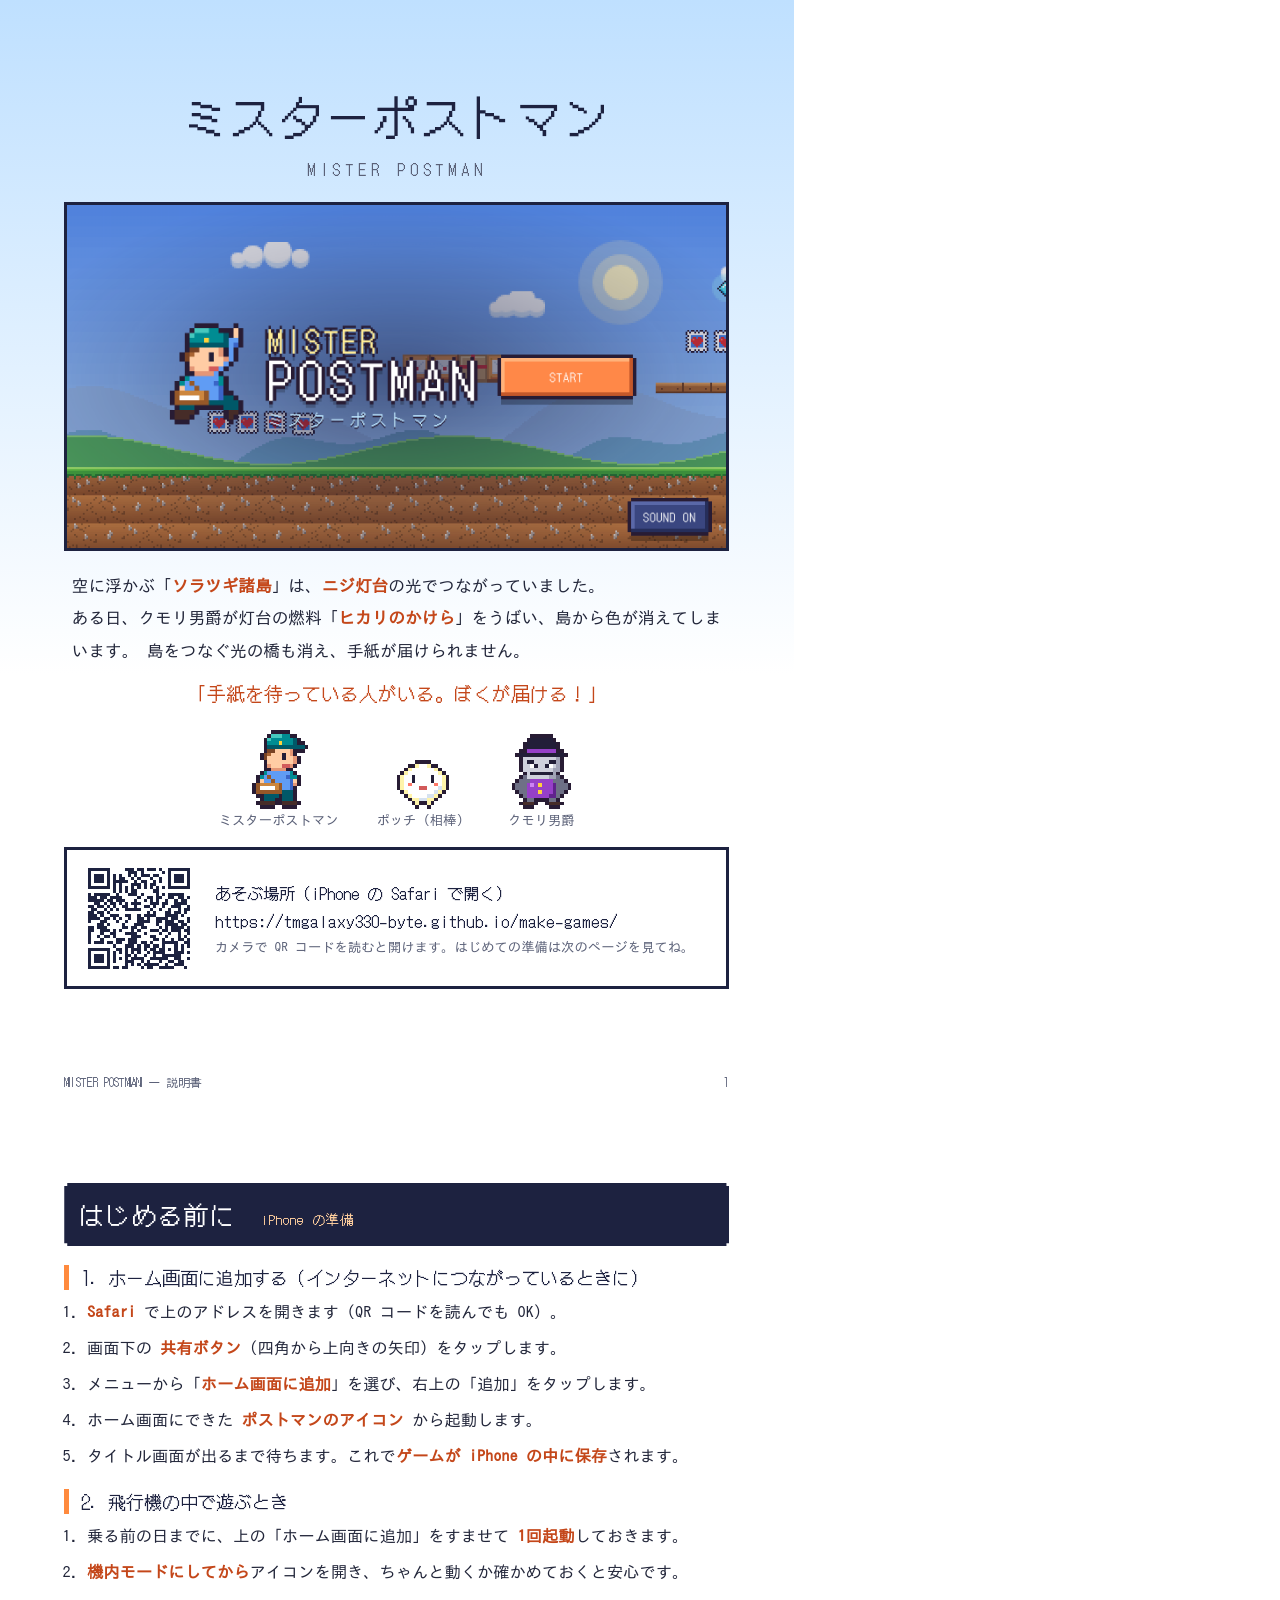
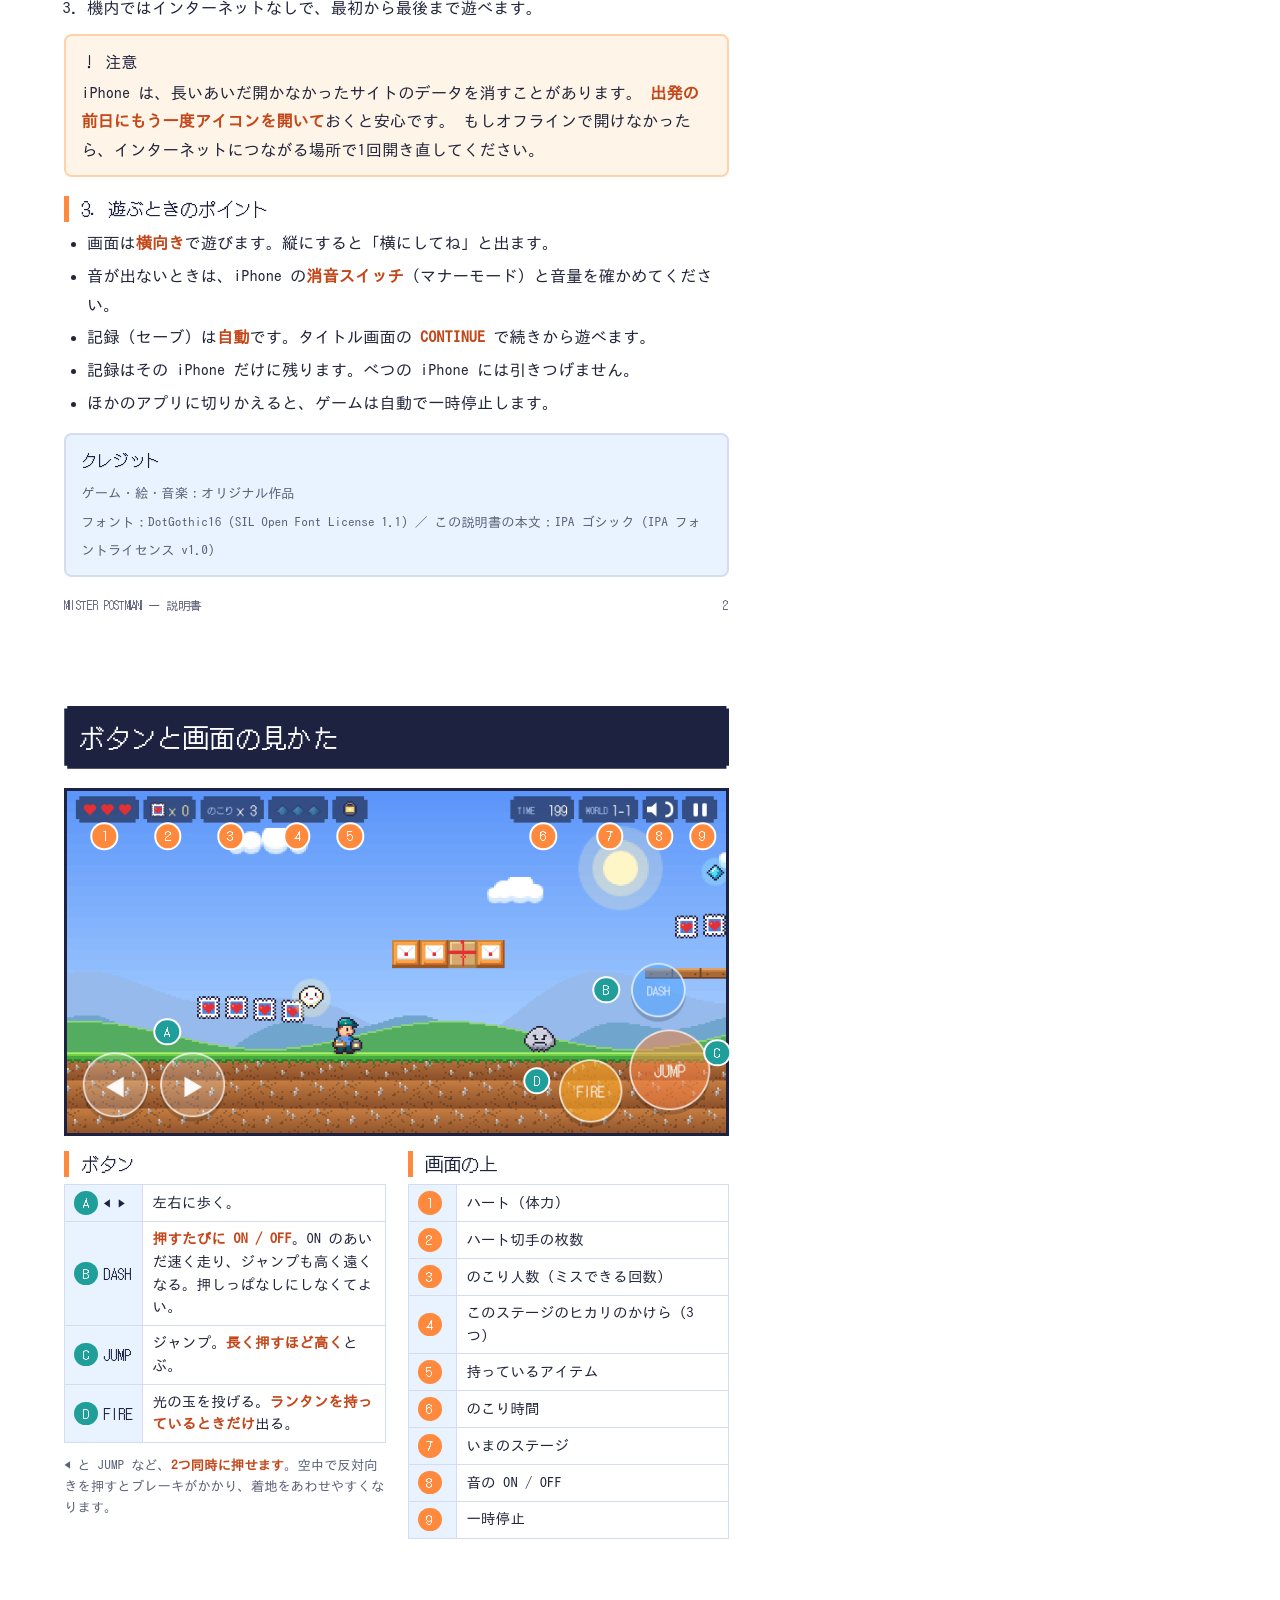
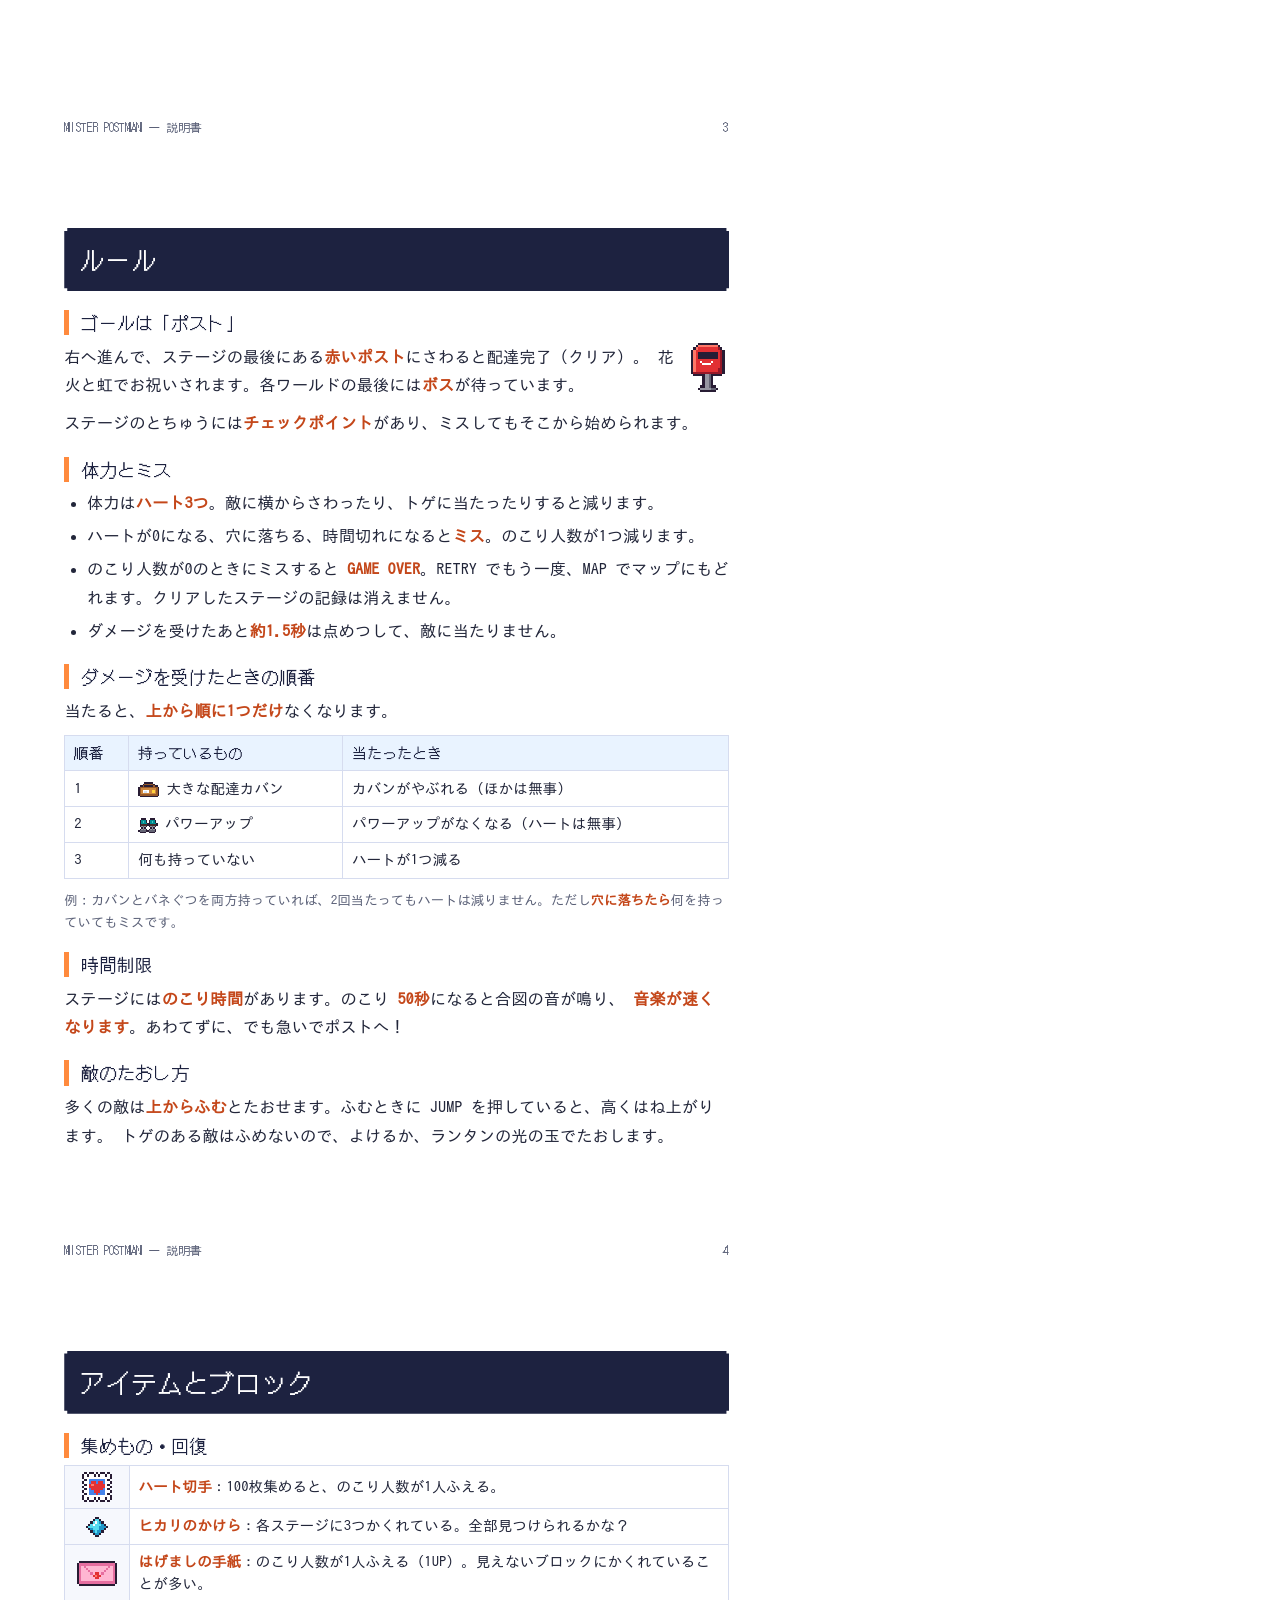
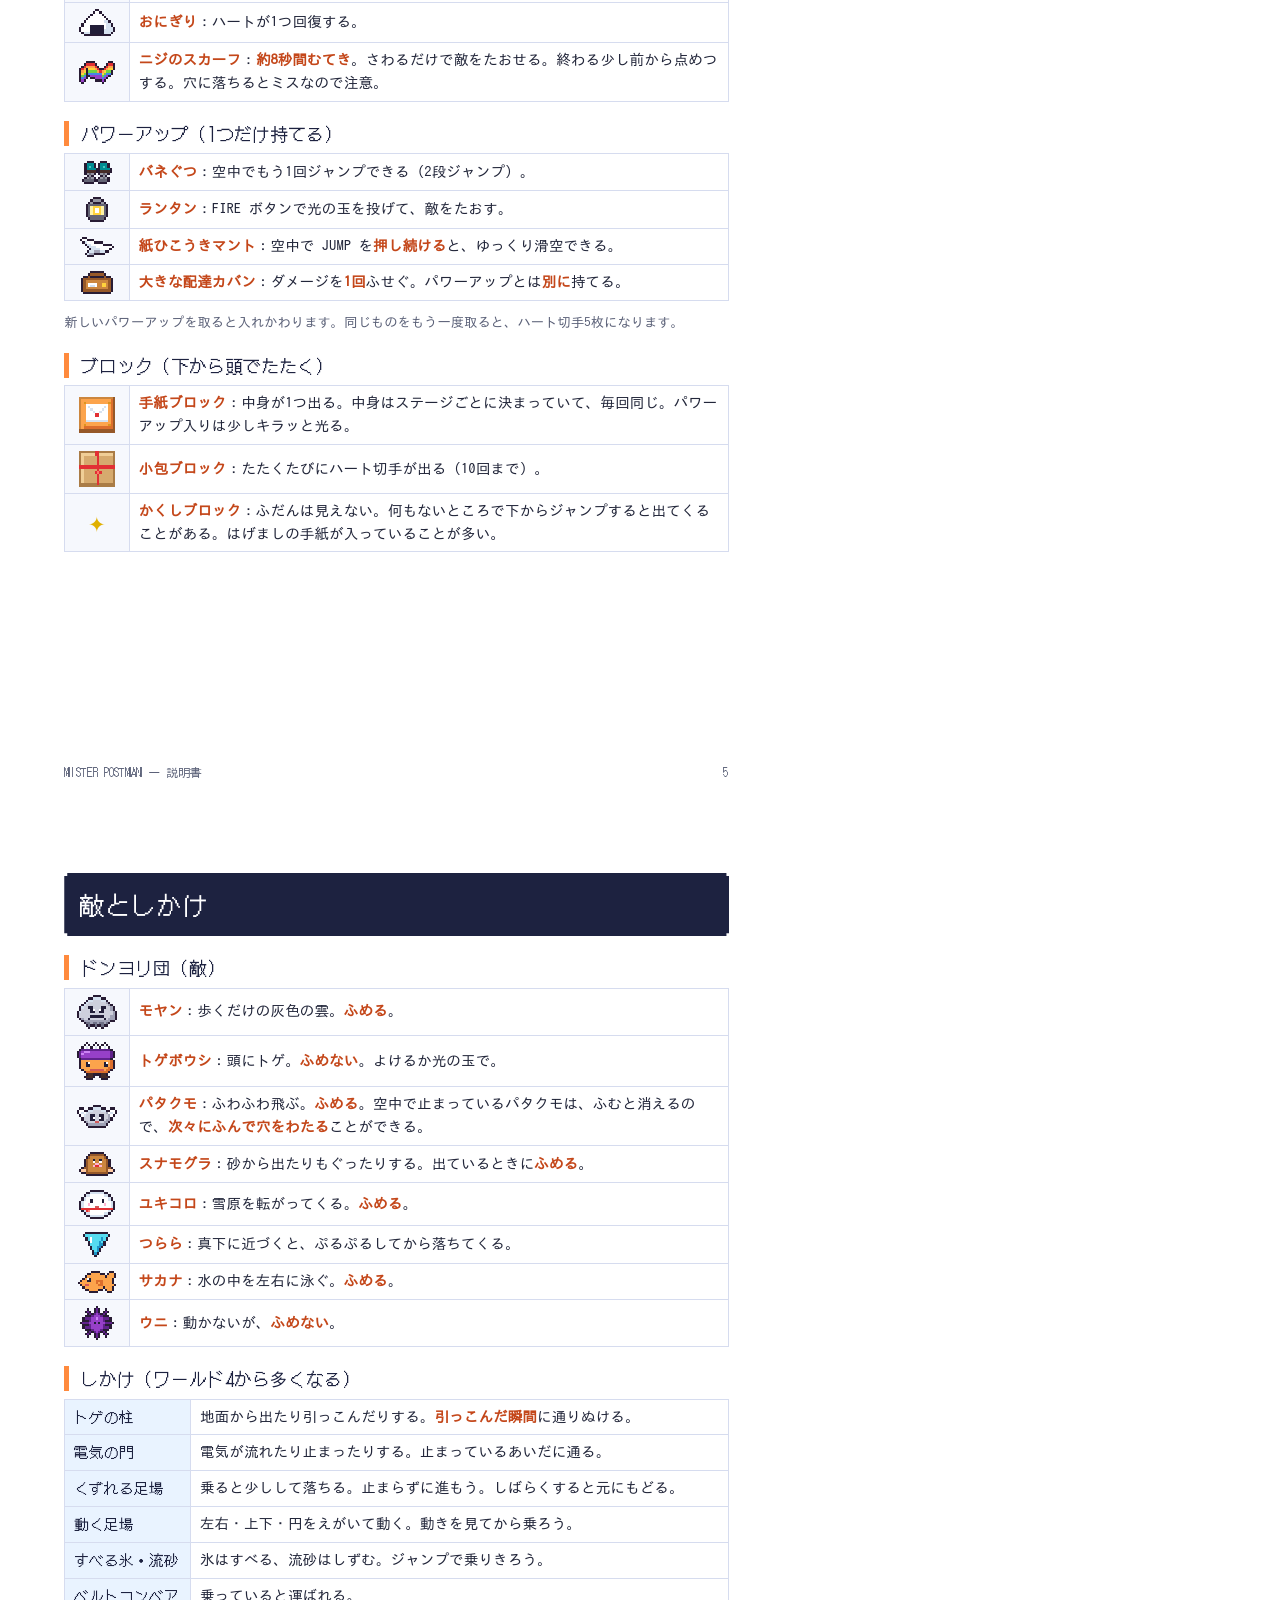
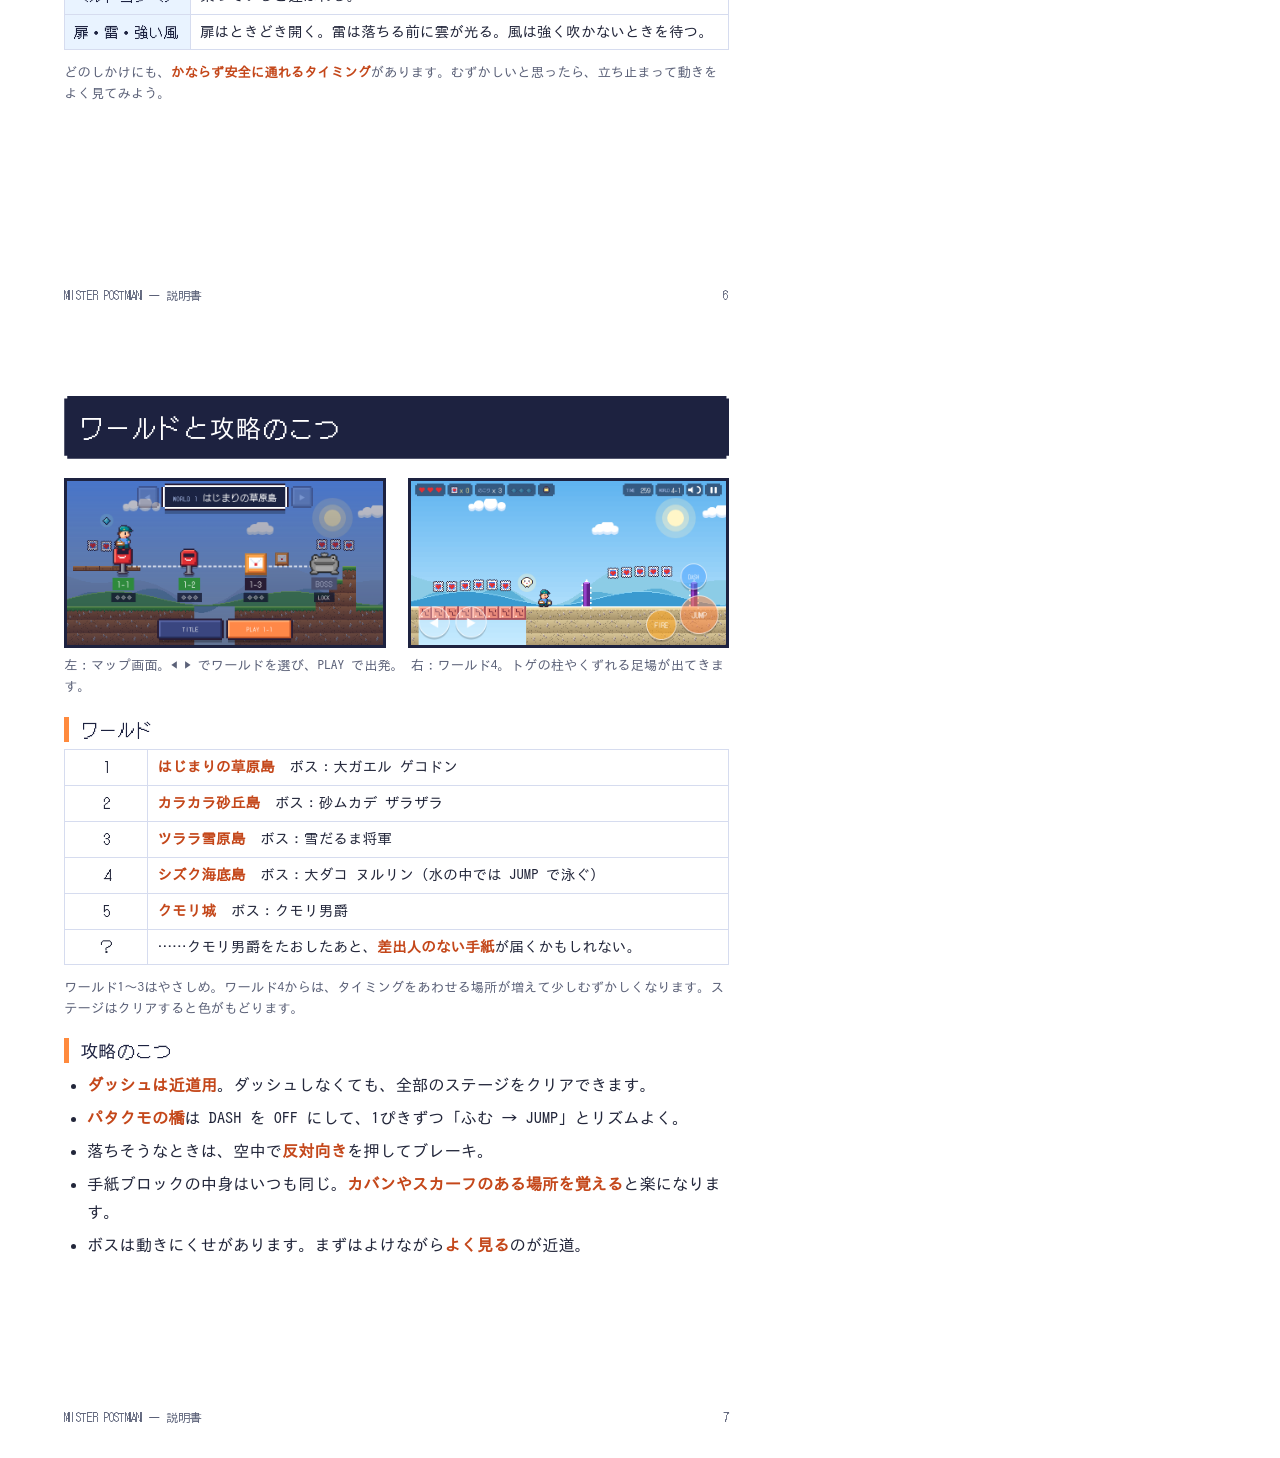
==== docs/manual/manual.html @ d71a72eb "Add player manual (PDF) and fix HUD wrapping on phone-width screens - docs/manual.pdf: 7-page A4 man" ====
<!doctype html>
<html lang="ja">
<head>
<meta charset="utf-8">
<title>ミスターポストマン 説明書</title>
<style>
  @font-face { font-family: "Dot"; src: url("../../game/fonts/DotGothic16-subset.woff2") format("woff2"); }
  @page { size: A4; margin: 0; }
  :root { --navy: #1d2240; --ink: #22263a; --sub: #5b6178; --orange: #ff8a3d; --teal: #1f9e9a; --sky: #e9f3ff; --line: #d6dcef; }
  * { box-sizing: border-box; }
  html, body { margin: 0; background: #fff; color: var(--ink); font-family: "IPAGothic", "IPAPGothic", sans-serif; font-size: 12.2pt; line-height: 1.75; }
  .page { width: 210mm; height: 297mm; padding: 16mm 17mm 14mm; position: relative; overflow: hidden; page-break-after: always; }
  .page:last-child { page-break-after: auto; }
  .foot { position: absolute; bottom: 8mm; left: 17mm; right: 17mm; display: flex; justify-content: space-between; font-family: "Dot", "IPAGothic"; font-size: 9pt; color: var(--sub); }
  h1, h2, h3, .dot { font-family: "Dot", "IPAGothic", sans-serif; font-weight: 400; }
  h2 { font-size: 19pt; margin: 0 0 5mm; padding: 2.5mm 4mm; background: var(--navy); color: #fff; letter-spacing: .04em;
       clip-path: polygon(0 3px,3px 3px,3px 0,calc(100% - 3px) 0,calc(100% - 3px) 3px,100% 3px,100% calc(100% - 3px),calc(100% - 3px) calc(100% - 3px),calc(100% - 3px) 100%,3px 100%,3px calc(100% - 3px),0 calc(100% - 3px)); }
  h2 small { font-size: 10pt; color: #ffcf9e; margin-left: 3mm; }
  h3 { font-size: 13.5pt; margin: 5mm 0 2mm; color: var(--navy); border-left: 5px solid var(--orange); padding-left: 3mm; line-height: 1.4; }
  p { margin: 0 0 2.5mm; }
  b, strong { color: #c4471a; font-weight: 700; }
  img.shot { width: 100%; display: block; border: 3px solid var(--navy); image-rendering: auto; }
  img.s { image-rendering: pixelated; vertical-align: middle; }
  table { width: 100%; border-collapse: collapse; margin: 1mm 0 3mm; font-size: 11pt; line-height: 1.55; }
  th, td { border: 1px solid var(--line); padding: 1.6mm 2.4mm; text-align: left; vertical-align: middle; }
  th { background: var(--sky); font-family: "Dot", "IPAGothic"; font-weight: 400; color: var(--navy); white-space: nowrap; }
  td.ic { width: 17mm; text-align: center; background: #f6f8fd; }
  ol, ul { margin: 0 0 3mm; padding-left: 6mm; }
  li { margin-bottom: 1.2mm; }
  .box { background: var(--sky); border: 2px solid var(--line); padding: 3mm 4mm; margin: 3mm 0; border-radius: 2mm; }
  .warn { background: #fff4e8; border-color: #ffd2a8; }
  .box .t { font-family: "Dot", "IPAGothic"; color: var(--navy); font-size: 12pt; display: block; margin-bottom: 1mm; }
  .num { display: inline-flex; align-items: center; justify-content: center; width: 6.2mm; height: 6.2mm; border-radius: 50%; background: var(--orange); color: #fff;
         font-family: "Dot", "IPAGothic"; font-size: 10pt; line-height: 1; margin-right: 1.5mm; vertical-align: 1px; }
  .num.b { background: var(--teal); }
  .annot { position: relative; }
  .annot .num { position: absolute; transform: translate(-50%, -50%); box-shadow: 0 0 0 2px #fff; margin: 0; }
  .two { display: grid; grid-template-columns: 1fr 1fr; gap: 6mm; }
  /* 表紙 */
  .cover { background: linear-gradient(#bfe0ff, #fff 60%); }
  .cover h1 { font-size: 34pt; text-align: center; margin: 4mm 0 0; color: var(--navy); letter-spacing: .06em; }
  .cover .en { text-align: center; font-family: "Dot"; color: var(--sub); letter-spacing: .3em; margin-bottom: 5mm; }
  .cover .story { font-size: 12.5pt; line-height: 1.95; margin: 5mm 2mm; }
  .cover .story .q { display: block; text-align: center; font-family: "Dot", "IPAGothic"; font-size: 14pt; color: #c4471a; margin-top: 2mm; }
  .cast { display: flex; justify-content: center; gap: 10mm; margin: 4mm 0; align-items: flex-end; }
  .cast div { text-align: center; font-size: 10pt; color: var(--sub); }
  .qrrow { display: flex; gap: 5mm; align-items: center; background: #fff; border: 3px solid var(--navy); padding: 3mm 4mm; }
  .qrrow img { width: 30mm; height: 30mm; image-rendering: pixelated; }
  .url { font-family: "Dot", monospace; font-size: 12.5pt; color: var(--navy); word-break: break-all; }
  .small { font-size: 10pt; color: var(--sub); line-height: 1.6; }
  .steps li { margin-bottom: 2mm; }
  .worlds td:first-child { width: 22mm; text-align: center; font-family: "Dot", "IPAGothic"; }
</style>
</head>
<body>

<!-- 1 表紙 -->
<section class="page cover">
  <h1>ミスターポストマン</h1>
  <div class="en">MISTER POSTMAN</div>
  <img class="shot" src="img/title.png" alt="タイトル画面">
  <div class="story">
    空に浮かぶ「<b>ソラツギ諸島</b>」は、<b>ニジ灯台</b>の光でつながっていました。<br>
    ある日、クモリ男爵が灯台の燃料「<b>ヒカリのかけら</b>」をうばい、島から色が消えてしまいます。
    島をつなぐ光の橋も消え、手紙が届けられません。
    <span class="q">「手紙を待っている人がいる。ぼくが届ける！」</span>
  </div>
  <div class="cast">
    <div><img class="s" data-s="STAND" data-z="5"><br>ミスターポストマン</div>
    <div><img class="s" data-s="POCCHI" data-z="5"><br>ポッチ（相棒）</div>
    <div><img class="s" data-s="BARON" data-z="5"><br>クモリ男爵</div>
  </div>
  <div class="qrrow">
    <img src="img/qr.png" alt="QRコード">
    <div>
      <div class="dot" style="color:var(--navy)">あそぶ場所（iPhone の Safari で開く）</div>
      <div class="url">https://tmgalaxy330-byte.github.io/make-games/</div>
      <div class="small">カメラで QR コードを読むと開けます。はじめての準備は次のページを見てね。</div>
    </div>
  </div>
  <div class="foot"><span>MISTER POSTMAN — 説明書</span><span>1</span></div>
</section>

<!-- 2 はじめる前に -->
<section class="page">
  <h2>はじめる前に <small>iPhone の準備</small></h2>
  <h3>1. ホーム画面に追加する（インターネットにつながっているときに）</h3>
  <ol class="steps">
    <li><b>Safari</b> で上のアドレスを開きます（QR コードを読んでも OK）。</li>
    <li>画面下の <b>共有ボタン</b>（四角から上向きの矢印）をタップします。</li>
    <li>メニューから「<b>ホーム画面に追加</b>」を選び、右上の「追加」をタップします。</li>
    <li>ホーム画面にできた <b>ポストマンのアイコン</b> から起動します。</li>
    <li>タイトル画面が出るまで待ちます。これで<b>ゲームが iPhone の中に保存</b>されます。</li>
  </ol>
  <h3>2. 飛行機の中で遊ぶとき</h3>
  <ol class="steps">
    <li>乗る前の日までに、上の「ホーム画面に追加」をすませて <b>1回起動</b>しておきます。</li>
    <li><b>機内モードにしてから</b>アイコンを開き、ちゃんと動くか確かめておくと安心です。</li>
    <li>機内ではインターネットなしで、最初から最後まで遊べます。</li>
  </ol>
  <div class="box warn"><span class="t">！ 注意</span>
    iPhone は、長いあいだ開かなかったサイトのデータを消すことがあります。
    <b>出発の前日にもう一度アイコンを開いて</b>おくと安心です。
    もしオフラインで開けなかったら、インターネットにつながる場所で1回開き直してください。
  </div>
  <h3>3. 遊ぶときのポイント</h3>
  <ul>
    <li>画面は<b>横向き</b>で遊びます。縦にすると「横にしてね」と出ます。</li>
    <li>音が出ないときは、iPhone の<b>消音スイッチ</b>（マナーモード）と音量を確かめてください。</li>
    <li>記録（セーブ）は<b>自動</b>です。タイトル画面の <b>CONTINUE</b> で続きから遊べます。</li>
    <li>記録はその iPhone だけに残ります。べつの iPhone には引きつげません。</li>
    <li>ほかのアプリに切りかえると、ゲームは自動で一時停止します。</li>
  </ul>
  <div class="box" style="margin-top:4mm"><span class="t">クレジット</span>
    <span class="small">ゲーム・絵・音楽：オリジナル作品<br>
    フォント：DotGothic16（SIL Open Font License 1.1）／ この説明書の本文：IPA ゴシック（IPA フォントライセンス v1.0）</span>
  </div>
  <div class="foot"><span>MISTER POSTMAN — 説明書</span><span>2</span></div>
</section>

<!-- 3 ボタンと画面 -->
<section class="page">
  <h2>ボタンと画面の見かた</h2>
  <div class="annot">
    <img class="shot" src="img/play.png" alt="ゲーム画面">
    <span class="num" style="left:6%;top:14%">1</span>
    <span class="num" style="left:15.6%;top:14%">2</span>
    <span class="num" style="left:25%;top:14%">3</span>
    <span class="num" style="left:35%;top:14%">4</span>
    <span class="num" style="left:43%;top:14%">5</span>
    <span class="num" style="left:72%;top:14%">6</span>
    <span class="num" style="left:82%;top:14%">7</span>
    <span class="num" style="left:89.5%;top:14%">8</span>
    <span class="num" style="left:96%;top:14%">9</span>
    <span class="num b" style="left:15.5%;top:70%">A</span>
    <span class="num b" style="left:81.5%;top:58%">B</span>
    <span class="num b" style="left:98.2%;top:76%">C</span>
    <span class="num b" style="left:71%;top:84%">D</span>
  </div>
  <div class="two" style="margin-top:4mm">
    <div>
      <h3 style="margin-top:0">ボタン</h3>
      <table>
        <tr><th><span class="num b">A</span>◀ ▶</th><td>左右に歩く。</td></tr>
        <tr><th><span class="num b">B</span>DASH</th><td><b>押すたびに ON / OFF</b>。ON のあいだ速く走り、ジャンプも高く遠くなる。押しっぱなしにしなくてよい。</td></tr>
        <tr><th><span class="num b">C</span>JUMP</th><td>ジャンプ。<b>長く押すほど高く</b>とぶ。</td></tr>
        <tr><th><span class="num b">D</span>FIRE</th><td>光の玉を投げる。<b>ランタンを持っているときだけ</b>出る。</td></tr>
      </table>
      <p class="small">◀ と JUMP など、<b>2つ同時に押せます</b>。空中で反対向きを押すとブレーキがかかり、着地をあわせやすくなります。</p>
    </div>
    <div>
      <h3 style="margin-top:0">画面の上</h3>
      <table>
        <tr><th><span class="num">1</span></th><td>ハート（体力）</td></tr>
        <tr><th><span class="num">2</span></th><td>ハート切手の枚数</td></tr>
        <tr><th><span class="num">3</span></th><td>のこり人数（ミスできる回数）</td></tr>
        <tr><th><span class="num">4</span></th><td>このステージのヒカリのかけら（3つ）</td></tr>
        <tr><th><span class="num">5</span></th><td>持っているアイテム</td></tr>
        <tr><th><span class="num">6</span></th><td>のこり時間</td></tr>
        <tr><th><span class="num">7</span></th><td>いまのステージ</td></tr>
        <tr><th><span class="num">8</span></th><td>音の ON / OFF</td></tr>
        <tr><th><span class="num">9</span></th><td>一時停止</td></tr>
      </table>
    </div>
  </div>
  <div class="foot"><span>MISTER POSTMAN — 説明書</span><span>3</span></div>
</section>

<!-- 4 ルール -->
<section class="page">
  <h2>ルール</h2>
  <h3>ゴールは「ポスト」</h3>
  <p><img class="s" data-s="POST" data-z="3" style="float:right;margin:0 0 2mm 4mm">右へ進んで、ステージの最後にある<b>赤いポスト</b>にさわると配達完了（クリア）。
  花火と虹でお祝いされます。各ワールドの最後には<b>ボス</b>が待っています。</p>
  <p>ステージのとちゅうには<b>チェックポイント</b>があり、ミスしてもそこから始められます。</p>
  <h3>体力とミス</h3>
  <ul>
    <li>体力は<b>ハート3つ</b>。敵に横からさわったり、トゲに当たったりすると減ります。</li>
    <li>ハートが0になる、穴に落ちる、時間切れになると<b>ミス</b>。のこり人数が1つ減ります。</li>
    <li>のこり人数が0のときにミスすると <b>GAME OVER</b>。RETRY でもう一度、MAP でマップにもどれます。クリアしたステージの記録は消えません。</li>
    <li>ダメージを受けたあと<b>約1.5秒</b>は点めつして、敵に当たりません。</li>
  </ul>
  <h3>ダメージを受けたときの順番</h3>
  <p>当たると、<b>上から順に1つだけ</b>なくなります。</p>
  <table>
    <tr><th>順番</th><th>持っているもの</th><th>当たったとき</th></tr>
    <tr><td>1</td><td><img class="s" data-s="BIGBAG" data-z="2"> 大きな配達カバン</td><td>カバンがやぶれる（ほかは無事）</td></tr>
    <tr><td>2</td><td><img class="s" data-s="BOOTS" data-z="2"> パワーアップ</td><td>パワーアップがなくなる（ハートは無事）</td></tr>
    <tr><td>3</td><td>何も持っていない</td><td>ハートが1つ減る</td></tr>
  </table>
  <p class="small">例：カバンとバネぐつを両方持っていれば、2回当たってもハートは減りません。ただし<b>穴に落ちたら</b>何を持っていてもミスです。</p>
  <h3>時間制限</h3>
  <p>ステージには<b>のこり時間</b>があります。のこり <b>50秒</b>になると合図の音が鳴り、
  <b>音楽が速くなります</b>。あわてずに、でも急いでポストへ！</p>
  <h3>敵のたおし方</h3>
  <p>多くの敵は<b>上からふむ</b>とたおせます。ふむときに JUMP を押していると、高くはね上がります。
  トゲのある敵はふめないので、よけるか、ランタンの光の玉でたおします。</p>
  <div class="foot"><span>MISTER POSTMAN — 説明書</span><span>4</span></div>
</section>

<!-- 5 アイテムとブロック -->
<section class="page">
  <h2>アイテムとブロック</h2>
  <h3>集めもの・回復</h3>
  <table>
    <tr><td class="ic"><img class="s" data-s="STAMP" data-z="3"></td><td><b>ハート切手</b>：100枚集めると、のこり人数が1人ふえる。</td></tr>
    <tr><td class="ic"><img class="s" data-s="GEM" data-z="3"></td><td><b>ヒカリのかけら</b>：各ステージに3つかくれている。全部見つけられるかな？</td></tr>
    <tr><td class="ic"><img class="s" data-s="LETTER_1UP" data-z="3"></td><td><b>はげましの手紙</b>：のこり人数が1人ふえる（1UP）。見えないブロックにかくれていることが多い。</td></tr>
    <tr><td class="ic"><img class="s" data-s="ONIGIRI" data-z="3"></td><td><b>おにぎり</b>：ハートが1つ回復する。</td></tr>
    <tr><td class="ic"><img class="s" data-s="SCARF" data-z="3"></td><td><b>ニジのスカーフ</b>：<b>約8秒間むてき</b>。さわるだけで敵をたおせる。終わる少し前から点めつする。穴に落ちるとミスなので注意。</td></tr>
  </table>
  <h3>パワーアップ（1つだけ持てる）</h3>
  <table>
    <tr><td class="ic"><img class="s" data-s="BOOTS" data-z="3"></td><td><b>バネぐつ</b>：空中でもう1回ジャンプできる（2段ジャンプ）。</td></tr>
    <tr><td class="ic"><img class="s" data-s="LANTERN" data-z="3"></td><td><b>ランタン</b>：FIRE ボタンで光の玉を投げて、敵をたおす。</td></tr>
    <tr><td class="ic"><img class="s" data-s="PLANE" data-z="3"></td><td><b>紙ひこうきマント</b>：空中で JUMP を<b>押し続ける</b>と、ゆっくり滑空できる。</td></tr>
    <tr><td class="ic"><img class="s" data-s="BIGBAG" data-z="3"></td><td><b>大きな配達カバン</b>：ダメージを<b>1回</b>ふせぐ。パワーアップとは<b>別に</b>持てる。</td></tr>
  </table>
  <p class="small">新しいパワーアップを取ると入れかわります。同じものをもう一度取ると、ハート切手5枚になります。</p>
  <h3>ブロック（下から頭でたたく）</h3>
  <table>
    <tr><td class="ic"><img class="s" data-s="LETTERBLK" data-z="3"></td><td><b>手紙ブロック</b>：中身が1つ出る。中身はステージごとに決まっていて、毎回同じ。パワーアップ入りは少しキラッと光る。</td></tr>
    <tr><td class="ic"><img class="s" data-s="PARCEL" data-z="3"></td><td><b>小包ブロック</b>：たたくたびにハート切手が出る（10回まで）。</td></tr>
    <tr><td class="ic dot" style="font-size:16pt;color:#e0b000">✦</td><td><b>かくしブロック</b>：ふだんは見えない。何もないところで下からジャンプすると出てくることがある。はげましの手紙が入っていることが多い。</td></tr>
  </table>
  <div class="foot"><span>MISTER POSTMAN — 説明書</span><span>5</span></div>
</section>

<!-- 6 敵としかけ -->
<section class="page">
  <h2>敵としかけ</h2>
  <h3>ドンヨリ団（敵）</h3>
  <table>
    <tr><td class="ic"><img class="s" data-s="MOYAN" data-z="3"></td><td><b>モヤン</b>：歩くだけの灰色の雲。<b>ふめる</b>。</td></tr>
    <tr><td class="ic"><img class="s" data-s="TOGE" data-z="3"></td><td><b>トゲボウシ</b>：頭にトゲ。<b>ふめない</b>。よけるか光の玉で。</td></tr>
    <tr><td class="ic"><img class="s" data-s="PATA" data-z="3"></td><td><b>パタクモ</b>：ふわふわ飛ぶ。<b>ふめる</b>。空中で止まっているパタクモは、ふむと消えるので、<b>次々にふんで穴をわたる</b>ことができる。</td></tr>
    <tr><td class="ic"><img class="s" data-s="MOGU" data-z="3"></td><td><b>スナモグラ</b>：砂から出たりもぐったりする。出ているときに<b>ふめる</b>。</td></tr>
    <tr><td class="ic"><img class="s" data-s="YUKI" data-z="3"></td><td><b>ユキコロ</b>：雪原を転がってくる。<b>ふめる</b>。</td></tr>
    <tr><td class="ic"><img class="s" data-s="TSURARA" data-z="3"></td><td><b>つらら</b>：真下に近づくと、ぷるぷるしてから落ちてくる。</td></tr>
    <tr><td class="ic"><img class="s" data-s="SAKANA" data-z="3"></td><td><b>サカナ</b>：水の中を左右に泳ぐ。<b>ふめる</b>。</td></tr>
    <tr><td class="ic"><img class="s" data-s="UNI" data-z="3"></td><td><b>ウニ</b>：動かないが、<b>ふめない</b>。</td></tr>
  </table>
  <h3>しかけ（ワールド4から多くなる）</h3>
  <table>
    <tr><th>トゲの柱</th><td>地面から出たり引っこんだりする。<b>引っこんだ瞬間</b>に通りぬける。</td></tr>
    <tr><th>電気の門</th><td>電気が流れたり止まったりする。止まっているあいだに通る。</td></tr>
    <tr><th>くずれる足場</th><td>乗ると少しして落ちる。止まらずに進もう。しばらくすると元にもどる。</td></tr>
    <tr><th>動く足場</th><td>左右・上下・円をえがいて動く。動きを見てから乗ろう。</td></tr>
    <tr><th>すべる氷・流砂</th><td>氷はすべる、流砂はしずむ。ジャンプで乗りきろう。</td></tr>
    <tr><th>ベルトコンベア</th><td>乗っていると運ばれる。</td></tr>
    <tr><th>扉・雷・強い風</th><td>扉はときどき開く。雷は落ちる前に雲が光る。風は強く吹かないときを待つ。</td></tr>
  </table>
  <p class="small">どのしかけにも、<b>かならず安全に通れるタイミング</b>があります。むずかしいと思ったら、立ち止まって動きをよく見てみよう。</p>
  <div class="foot"><span>MISTER POSTMAN — 説明書</span><span>6</span></div>
</section>

<!-- 7 ワールドとこつ -->
<section class="page">
  <h2>ワールドと攻略のこつ</h2>
  <div class="two">
    <img class="shot" src="img/map.png" alt="マップ画面">
    <img class="shot" src="img/play4.png" alt="ワールド4の画面">
  </div>
  <p class="small" style="margin-top:2mm">左：マップ画面。◀ ▶ でワールドを選び、PLAY で出発。 右：ワールド4。トゲの柱やくずれる足場が出てきます。</p>
  <h3>ワールド</h3>
  <table class="worlds">
    <tr><td>1</td><td><b>はじまりの草原島</b>　ボス：大ガエル ゲコドン</td></tr>
    <tr><td>2</td><td><b>カラカラ砂丘島</b>　ボス：砂ムカデ ザラザラ</td></tr>
    <tr><td>3</td><td><b>ツララ雪原島</b>　ボス：雪だるま将軍</td></tr>
    <tr><td>4</td><td><b>シズク海底島</b>　ボス：大ダコ ヌルリン（水の中では JUMP で泳ぐ）</td></tr>
    <tr><td>5</td><td><b>クモリ城</b>　ボス：クモリ男爵</td></tr>
    <tr><td>？</td><td>……クモリ男爵をたおしたあと、<b>差出人のない手紙</b>が届くかもしれない。</td></tr>
  </table>
  <p class="small">ワールド1〜3はやさしめ。ワールド4からは、タイミングをあわせる場所が増えて少しむずかしくなります。ステージはクリアすると色がもどります。</p>
  <h3>攻略のこつ</h3>
  <ul>
    <li><b>ダッシュは近道用</b>。ダッシュしなくても、全部のステージをクリアできます。</li>
    <li><b>パタクモの橋</b>は DASH を OFF にして、1ぴきずつ「ふむ → JUMP」とリズムよく。</li>
    <li>落ちそうなときは、空中で<b>反対向き</b>を押してブレーキ。</li>
    <li>手紙ブロックの中身はいつも同じ。<b>カバンやスカーフのある場所を覚える</b>と楽になります。</li>
    <li>ボスは動きにくせがあります。まずはよけながら<b>よく見る</b>のが近道。</li>
  </ul>
  <div class="foot"><span>MISTER POSTMAN — 説明書</span><span>7</span></div>
</section>

<script src="../../game/sprites.js"></script>
<script>
  // ゲーム本体のドット絵データから、説明書用の絵を作る（にじまないように拡大）
  document.querySelectorAll('img.s').forEach(img => {
    const src = window.SPR[img.dataset.s];
    if (!src) { img.alt = '?'; return; }
    const z = Number(img.dataset.z || 3);
    const c = document.createElement('canvas');
    c.width = src.width * z; c.height = src.height * z;
    const g = c.getContext('2d'); g.imageSmoothingEnabled = false;
    g.drawImage(src, 0, 0, c.width, c.height);
    img.src = c.toDataURL();
    img.style.width = (src.width * z * 0.75) + 'px';
  });
  window.MANUAL_READY = true;
</script>
</body>
</html>
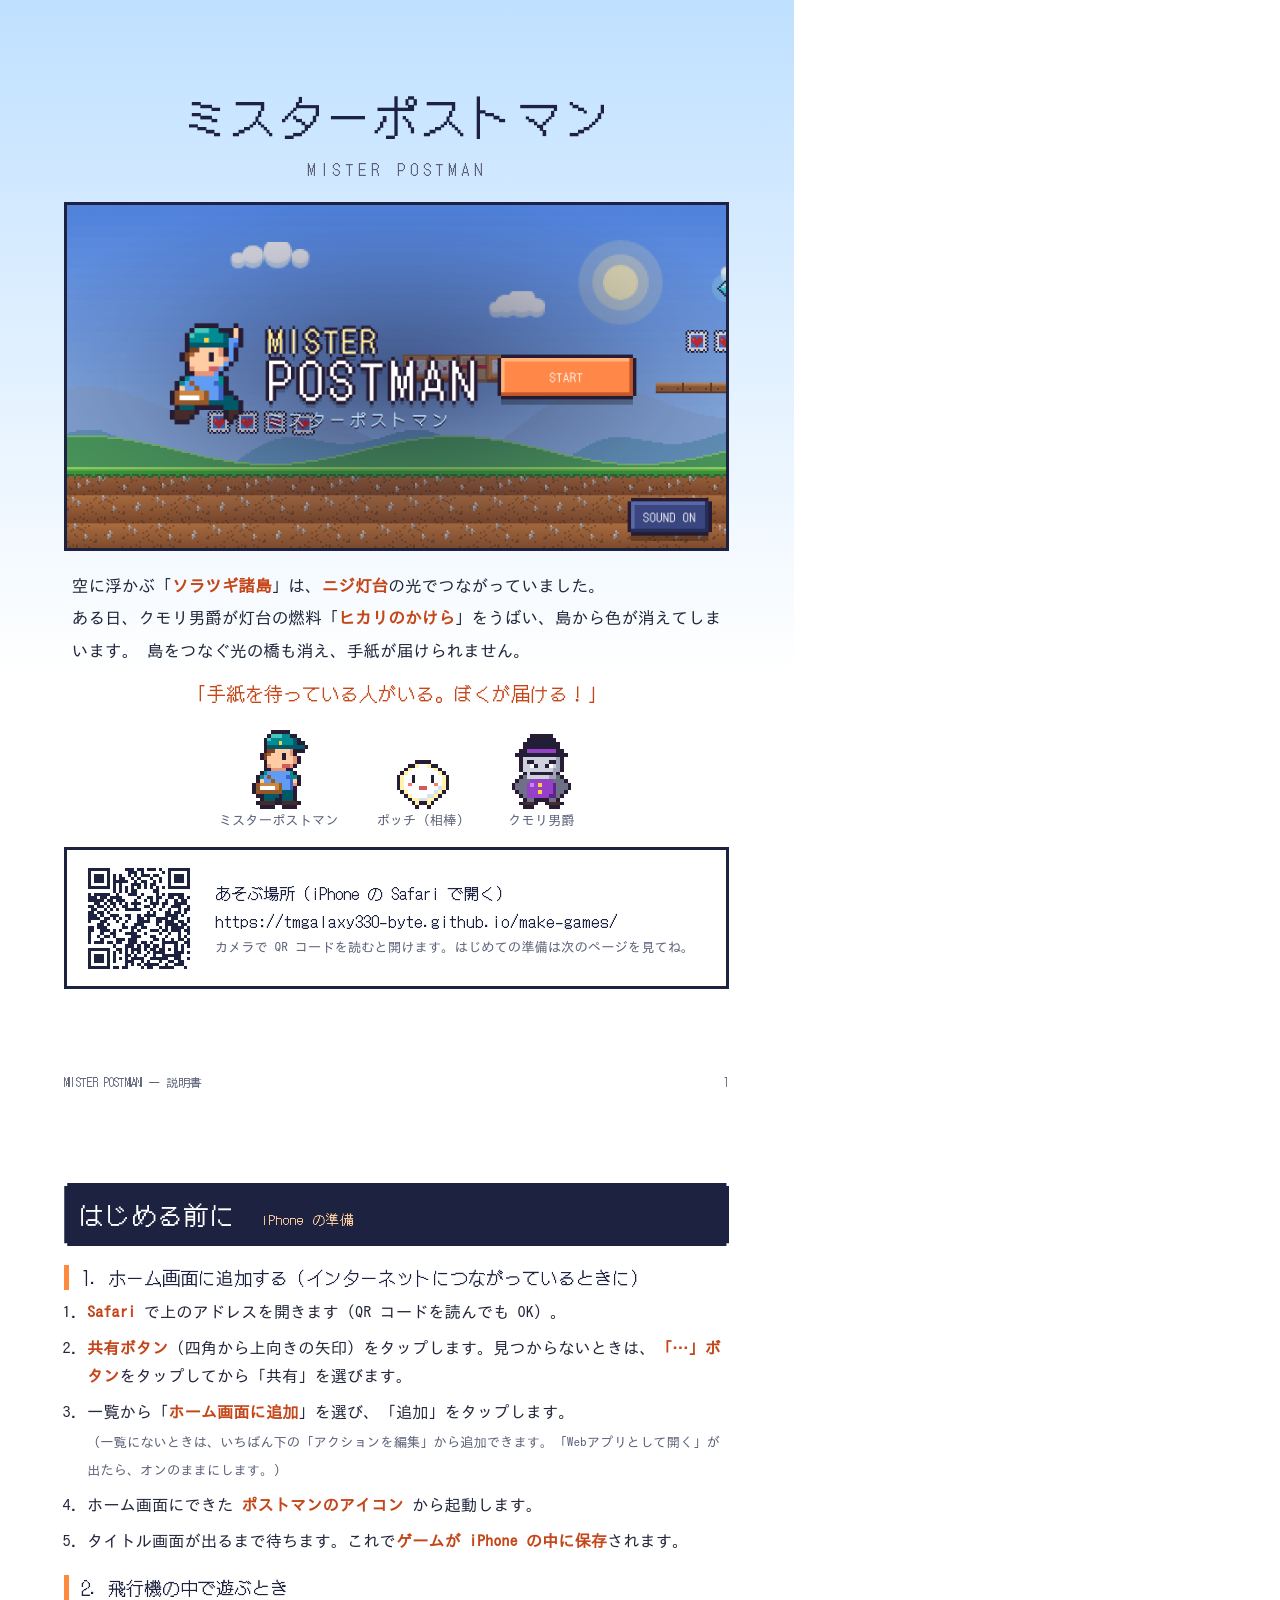
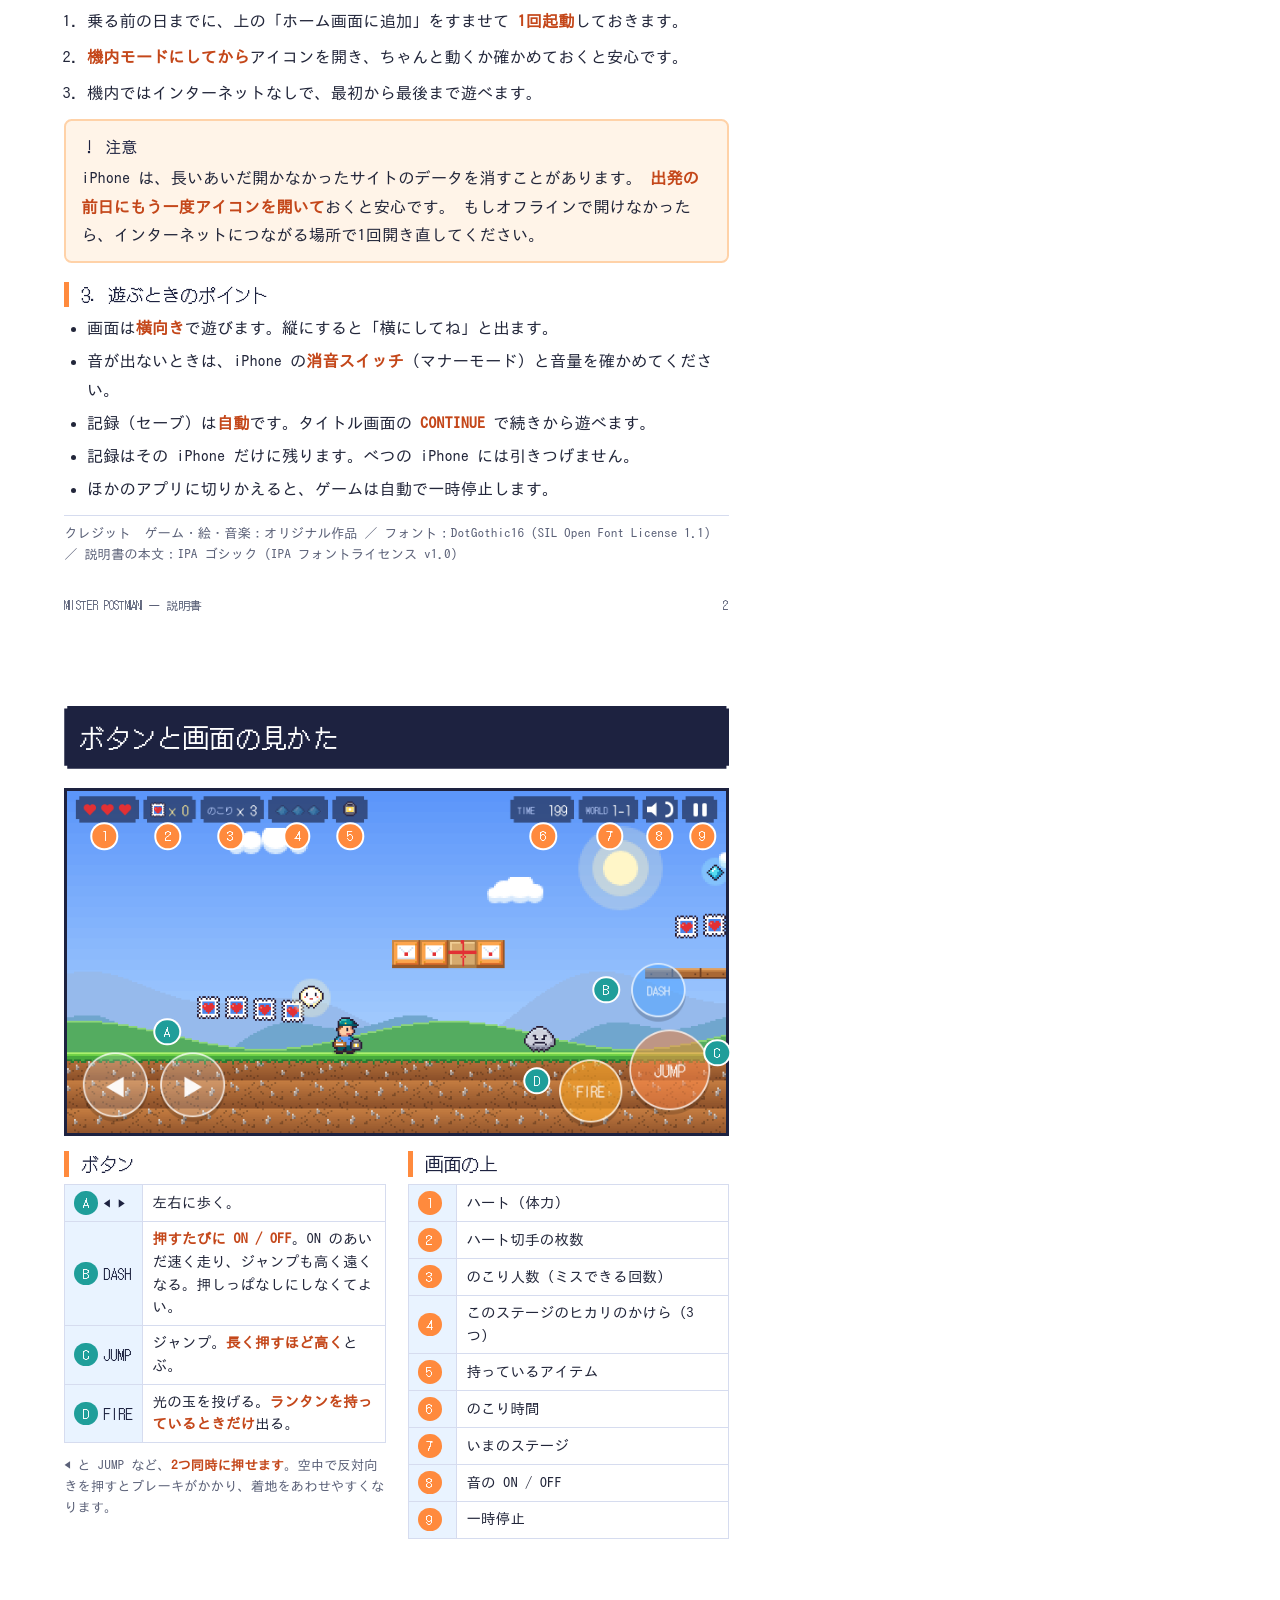
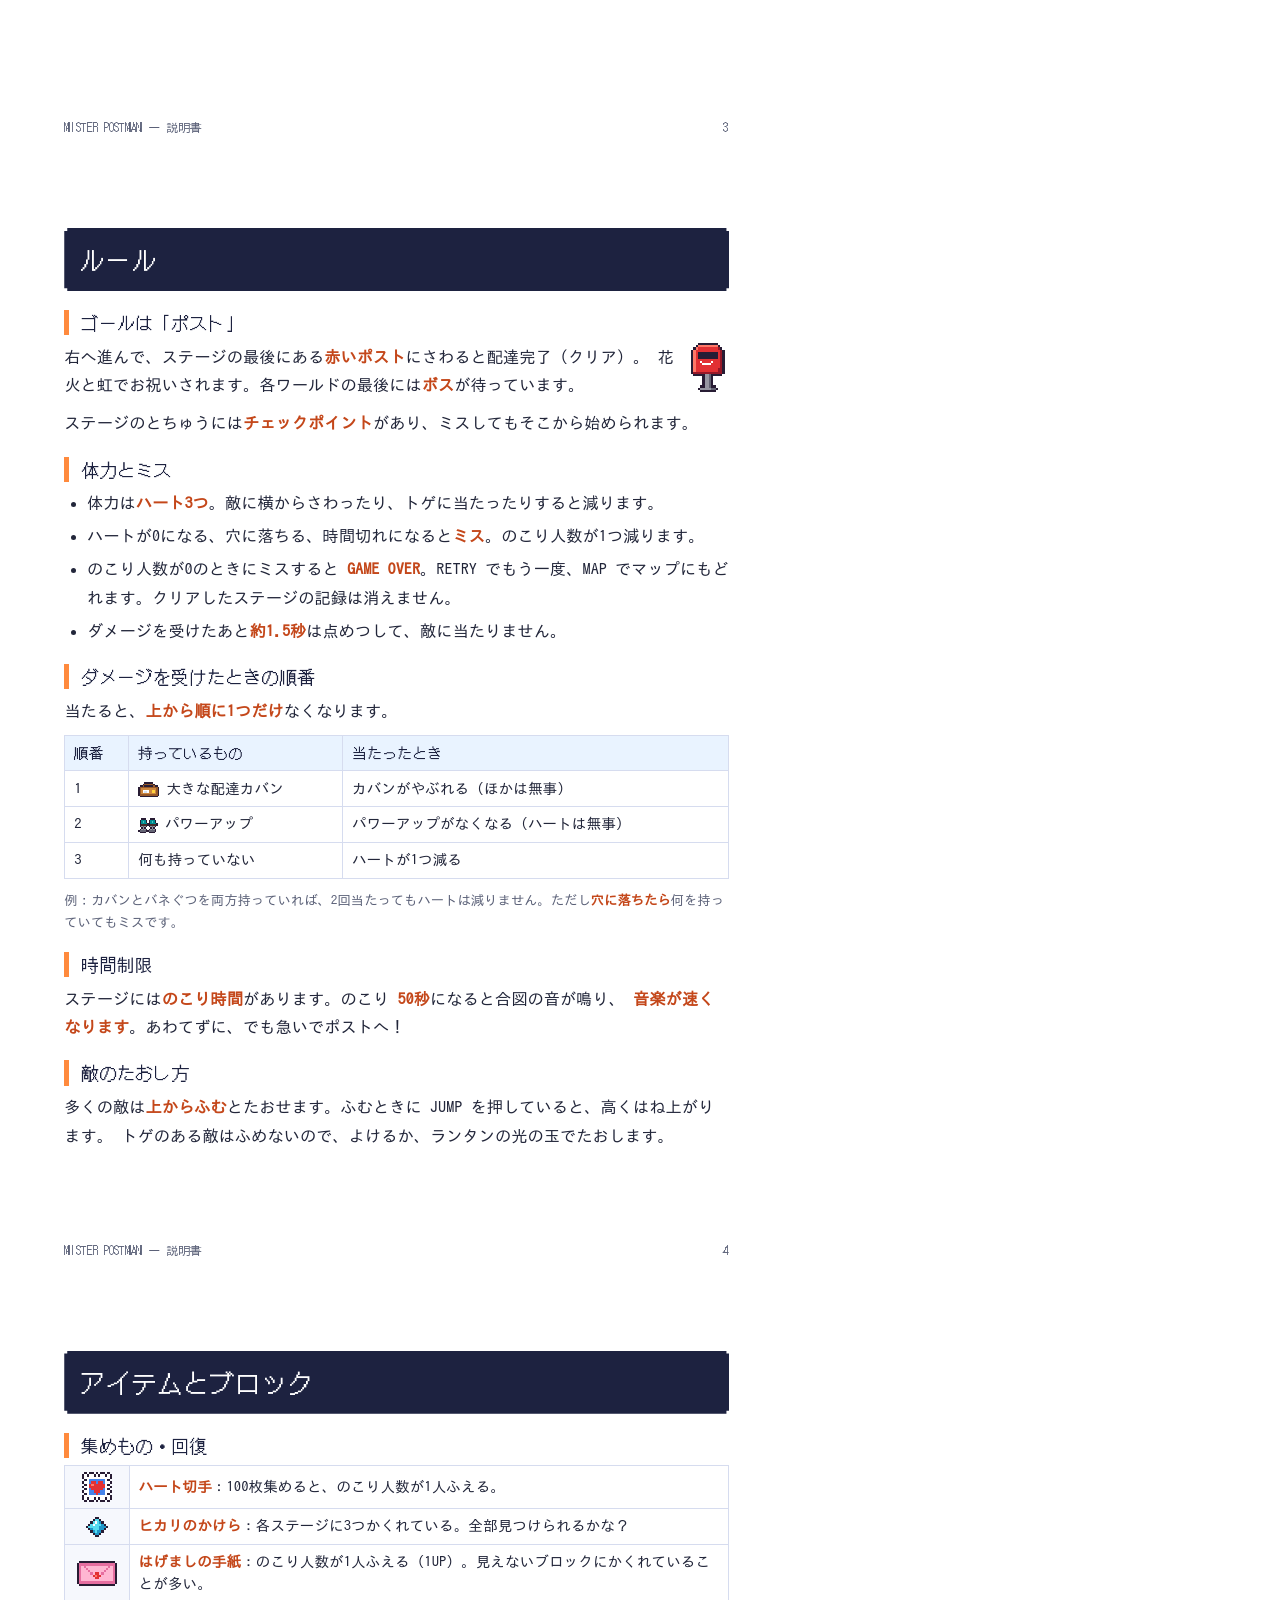
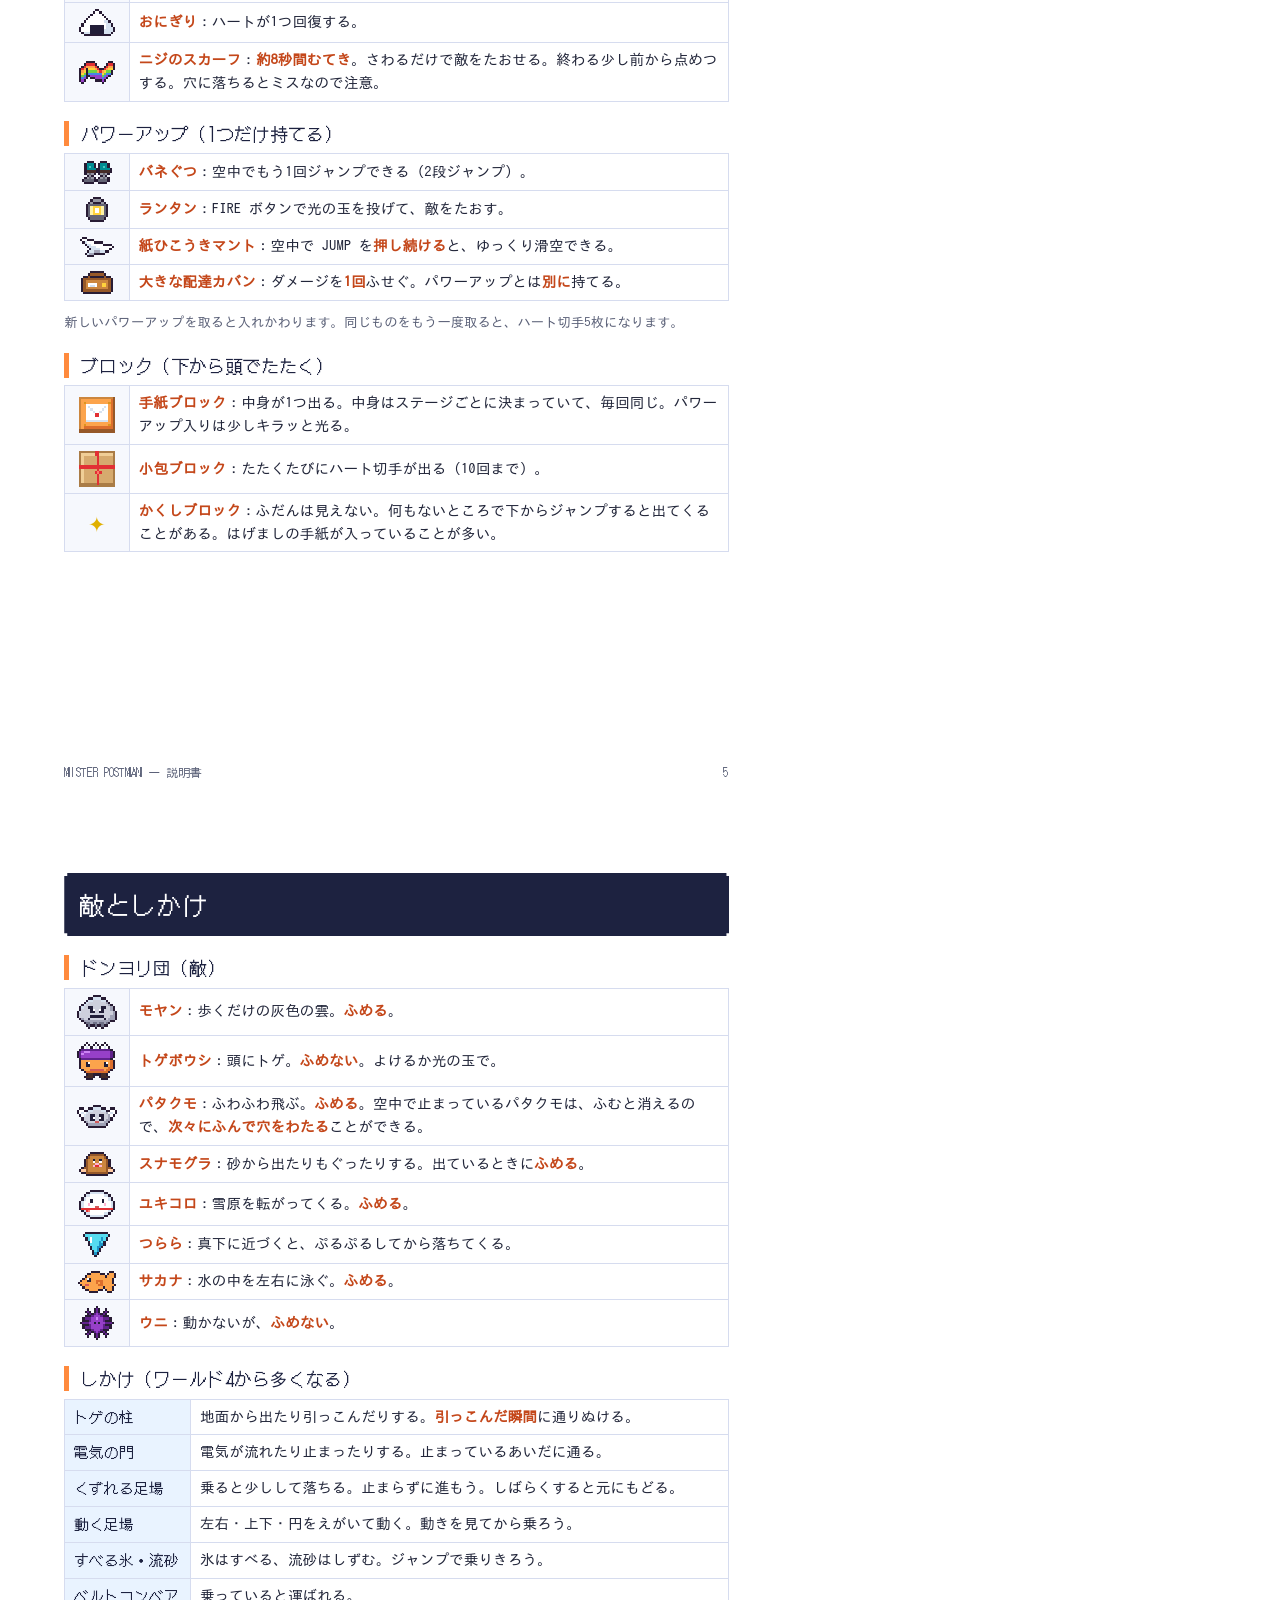
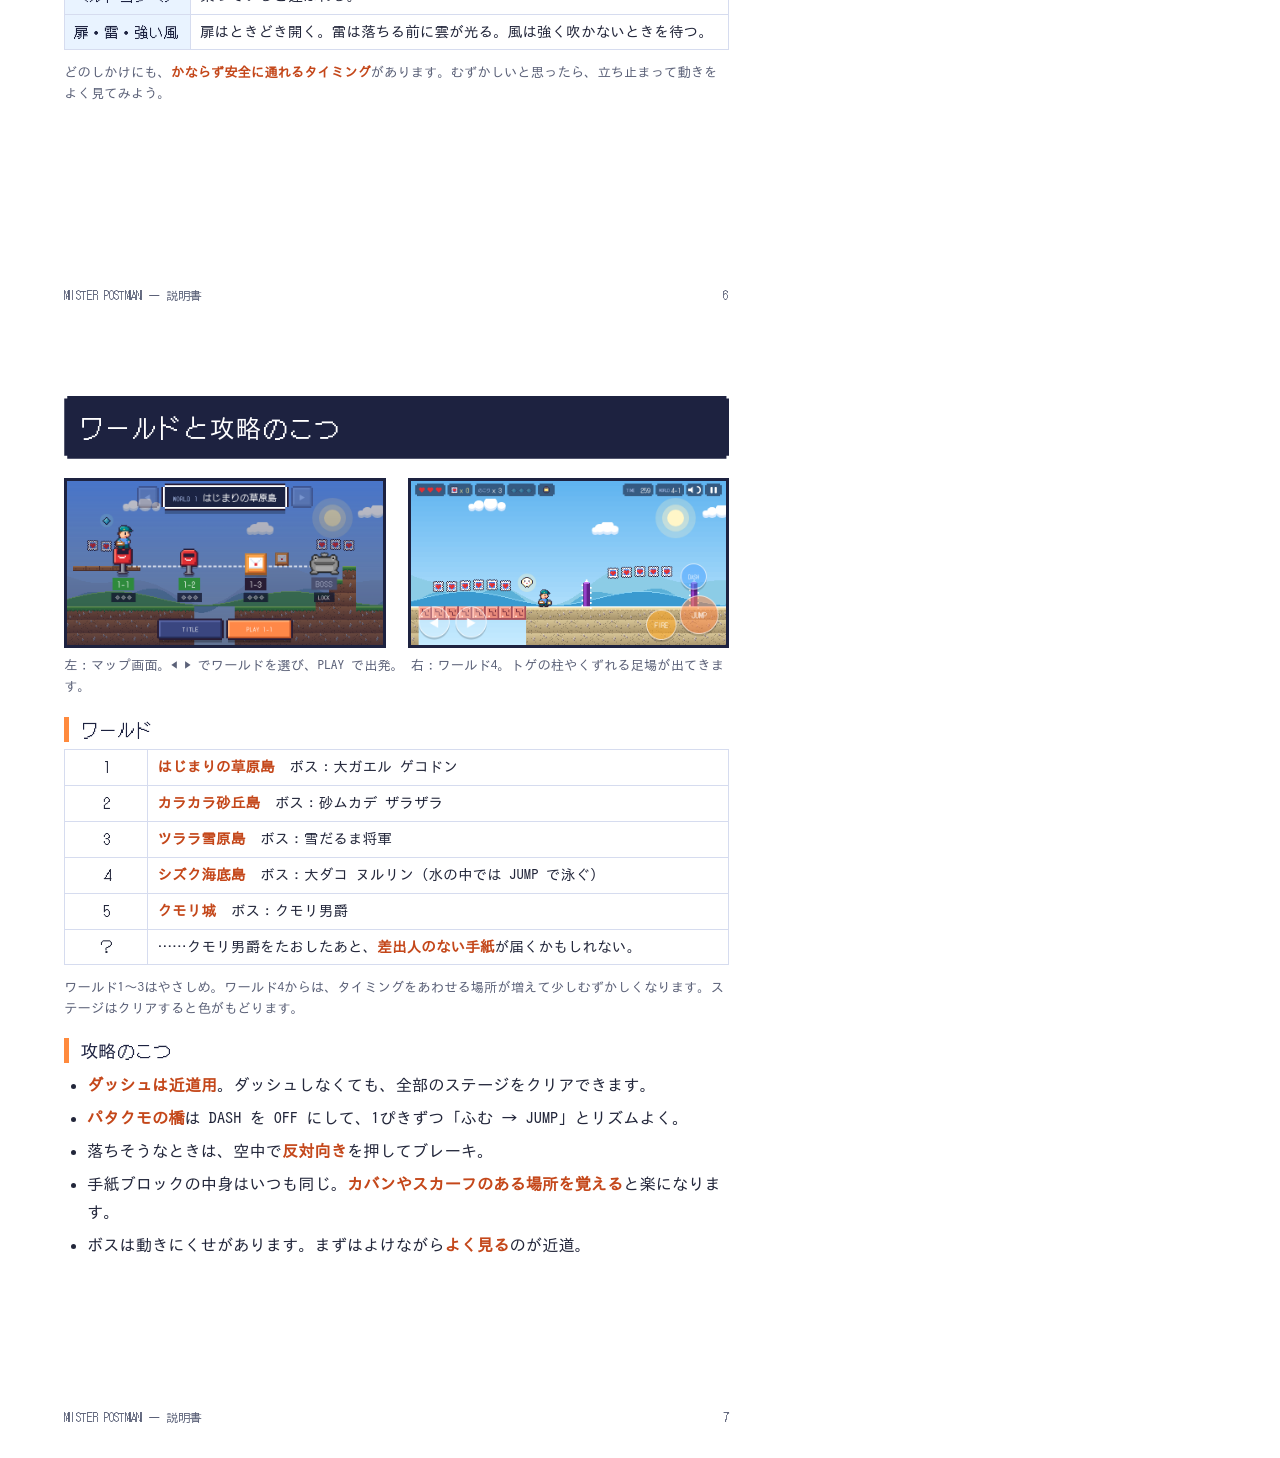
==== commit 0c54dc8a: "Manual: cover the iOS 26 share menu; compact credits line Co-Authored-By: Claude Opus 5.5 <noreply@a" ====
--- a/docs/manual/manual.html
+++ b/docs/manual/manual.html
@@ -87,8 +87,8 @@
   <h3>1. ホーム画面に追加する（インターネットにつながっているときに）</h3>
   <ol class="steps">
     <li><b>Safari</b> で上のアドレスを開きます（QR コードを読んでも OK）。</li>
-    <li>画面下の <b>共有ボタン</b>（四角から上向きの矢印）をタップします。</li>
-    <li>メニューから「<b>ホーム画面に追加</b>」を選び、右上の「追加」をタップします。</li>
+    <li><b>共有ボタン</b>（四角から上向きの矢印）をタップします。見つからないときは、<b>「…」ボタン</b>をタップしてから「共有」を選びます。</li>
+    <li>一覧から「<b>ホーム画面に追加</b>」を選び、「追加」をタップします。<br><span class="small">（一覧にないときは、いちばん下の「アクションを編集」から追加できます。「Webアプリとして開く」が出たら、オンのままにします。）</span></li>
     <li>ホーム画面にできた <b>ポストマンのアイコン</b> から起動します。</li>
     <li>タイトル画面が出るまで待ちます。これで<b>ゲームが iPhone の中に保存</b>されます。</li>
   </ol>
@@ -111,10 +111,7 @@
     <li>記録はその iPhone だけに残ります。べつの iPhone には引きつげません。</li>
     <li>ほかのアプリに切りかえると、ゲームは自動で一時停止します。</li>
   </ul>
-  <div class="box" style="margin-top:4mm"><span class="t">クレジット</span>
-    <span class="small">ゲーム・絵・音楽：オリジナル作品<br>
-    フォント：DotGothic16（SIL Open Font License 1.1）／ この説明書の本文：IPA ゴシック（IPA フォントライセンス v1.0）</span>
-  </div>
+  <p class="small" style="border-top:1px solid var(--line);padding-top:2mm;margin-top:3mm">クレジット　ゲーム・絵・音楽：オリジナル作品 ／ フォント：DotGothic16（SIL Open Font License 1.1）／ 説明書の本文：IPA ゴシック（IPA フォントライセンス v1.0）</p>
   <div class="foot"><span>MISTER POSTMAN — 説明書</span><span>2</span></div>
 </section>
 
